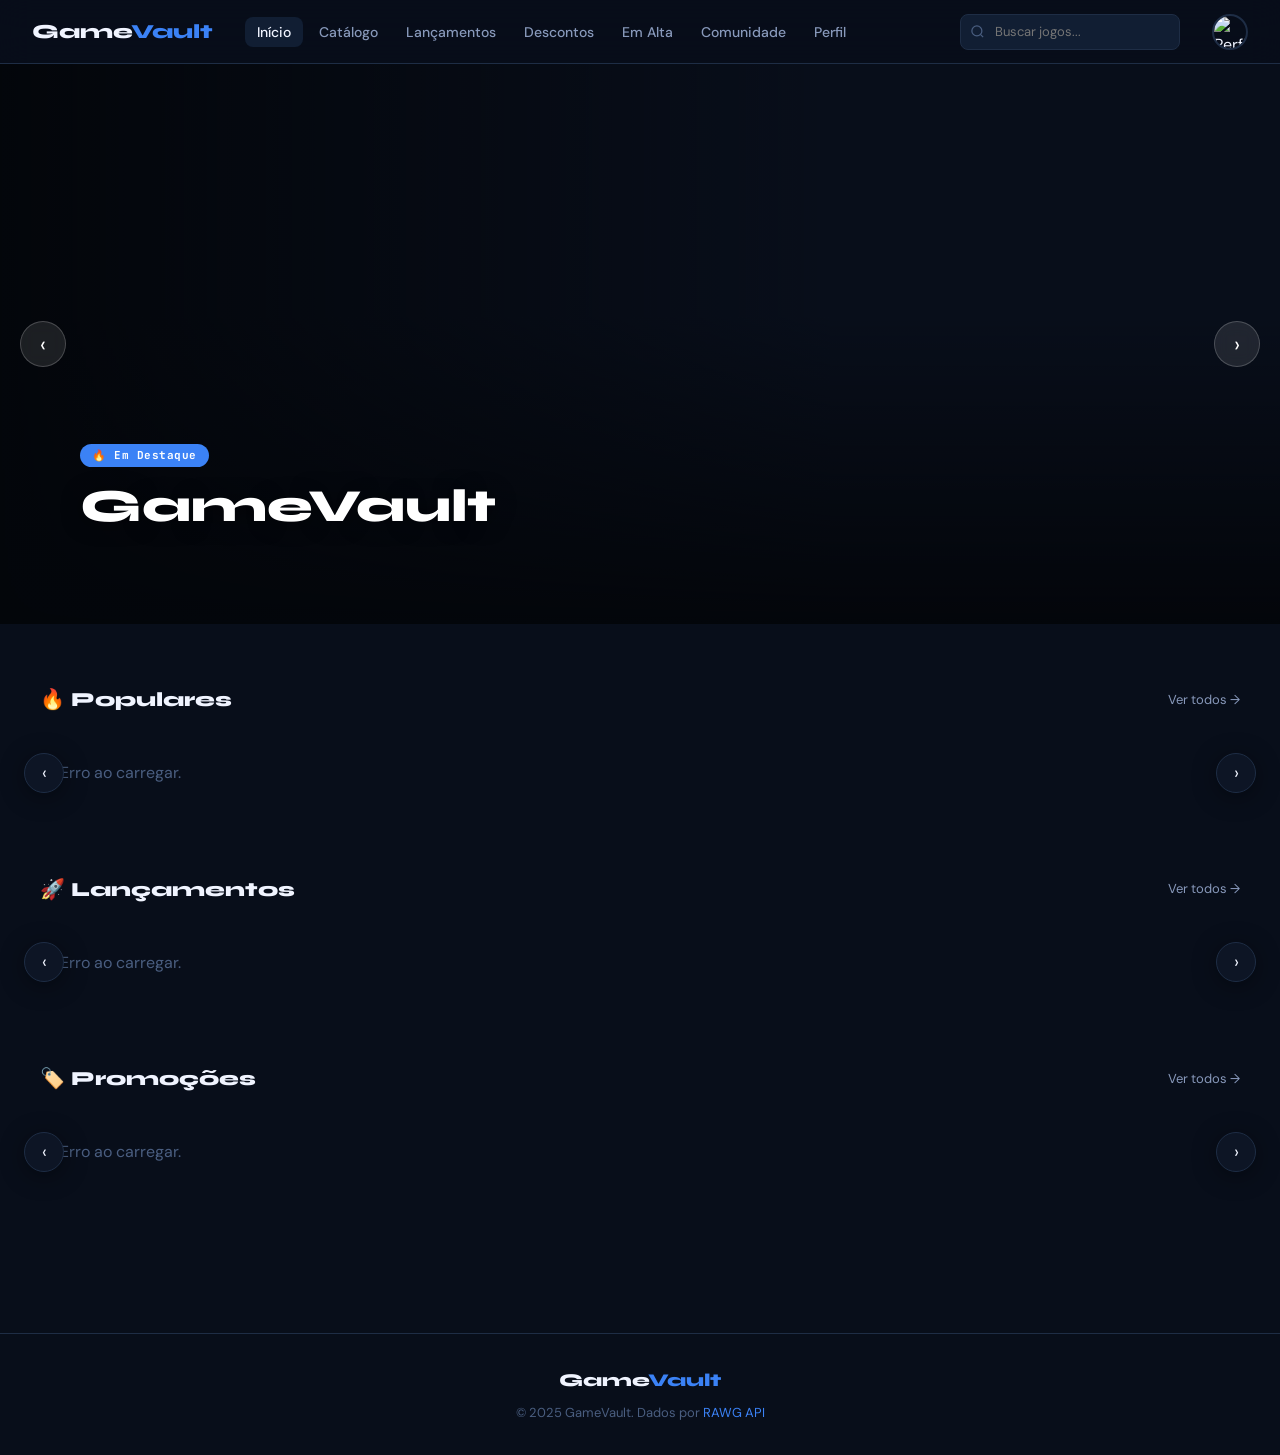
==== index.html @ f1d5cf56 "Fix: estrutura da página e api" ====
<!DOCTYPE html>
<html lang="pt-br" data-theme="">
<head>
  <meta charset="UTF-8">
  <meta name="viewport" content="width=device-width, initial-scale=1.0">
  <title>GameVault — Sua Plataforma Gamer</title>
  <link rel="stylesheet" href="css/main.css">
  <link rel="stylesheet" href="css/index.css">
</head>
<body>

  <!-- NAVBAR -->
  <header>
    <nav class="navbar">
      <a href="index.html" class="navLogo">Game<span>Vault</span></a>
      <ul class="navLinks">
        <li><a href="index.html" class="ativo">Início</a></li>
        <li><a href="pages/catalogo.html">Catálogo</a></li>
        <li><a href="pages/lancamentos.html">Lançamentos</a></li>
        <li><a href="pages/descontos.html">Descontos</a></li>
        <li><a href="pages/emAlta.html">Em Alta</a></li>
        <li><a href="pages/comunidade.html">Comunidade</a></li>
        <li><a href="pages/perfil.html">Perfil</a></li>
      </ul>
      <div class="navSearch">
        <svg width="15" height="15" fill="none" stroke="currentColor" stroke-width="2" viewBox="0 0 24 24"><circle cx="11" cy="11" r="8"/><path d="m21 21-4.35-4.35"/></svg>
        <input type="text" id="buscaNavbar" placeholder="Buscar jogos..." autocomplete="off">
        <div class="resultsBusca" id="resultadosBusca"></div>
      </div>
      <a href="pages/perfil.html">
        <img class="navAvatar" id="avatarNavbar" src="https://placehold.co/36x36/0d1525/4a5e80?text=G" alt="Perfil">
      </a>
    </nav>
  </header>

  <div class="paginaWrapper">

    <!-- HERO -->
    <section class="hero" id="hero">
      <div class="heroBg" id="heroBg"></div>
      <div class="heroConteudo">
        <span class="heroBadge">🔥 Em Destaque</span>
        <h1 class="heroTitulo" id="heroTitulo">Carregando...</h1>
        <p class="heroDesc" id="heroDesc"></p>
        <div class="heroMeta" id="heroMeta"></div>
        <div class="heroAcoes" id="heroAcoes"></div>
      </div>
      <div class="heroPontos" id="heroPontos"></div>
      <button class="heroNav heroNavPrev" id="heroPrev">‹</button>
      <button class="heroNav heroNavNext" id="heroNext">›</button>
    </section>

    <!-- CONTEÚDO PRINCIPAL -->
    <main class="conteudoPrincipal">

      <!-- Populares -->
      <section class="secaoCarrossel">
        <div class="secaoHeader">
          <h2 class="secaoTitulo">🔥 Populares</h2>
          <a href="pages/catalogo.html" class="linkVerTodos">Ver todos →</a>
        </div>
        <div class="carrosselWrapper">
          <button class="btnCarrossel btnCarrosselPrev" id="prevPopular">‹</button>
          <div class="carrosselTrack" id="trackPopular"></div>
          <button class="btnCarrossel btnCarrosselNext" id="nextPopular">›</button>
        </div>
      </section>

      <!-- Lançamentos -->
      <section class="secaoCarrossel">
        <div class="secaoHeader">
          <h2 class="secaoTitulo">🚀 Lançamentos</h2>
          <a href="pages/lancamentos.html" class="linkVerTodos">Ver todos →</a>
        </div>
        <div class="carrosselWrapper">
          <button class="btnCarrossel btnCarrosselPrev" id="prevLancamentos">‹</button>
          <div class="carrosselTrack" id="trackLancamentos"></div>
          <button class="btnCarrossel btnCarrosselNext" id="nextLancamentos">›</button>
        </div>
      </section>

      <!-- Promoções -->
      <section class="secaoCarrossel">
        <div class="secaoHeader">
          <h2 class="secaoTitulo">🏷️ Promoções</h2>
          <a href="pages/descontos.html" class="linkVerTodos">Ver todos →</a>
        </div>
        <div class="carrosselWrapper">
          <button class="btnCarrossel btnCarrosselPrev" id="prevDeals">‹</button>
          <div class="carrosselTrack" id="trackDeals"></div>
          <button class="btnCarrossel btnCarrosselNext" id="nextDeals">›</button>
        </div>
      </section>

    </main>

    <footer>
      <div class="logoFooter">Game<span>Vault</span></div>
      <p>© 2025 GameVault. Dados por <a href="https://rawg.io" target="_blank">RAWG API</a></p>
    </footer>

  </div>

  <script src="js/storage.js"></script>
  <script src="js/api.js"></script>
  <script src="js/ui.js"></script>
  <script src="js/index.js"></script>
</body>
</html>
---- css/main.css ----
/* ===== GAMEVAULT — MAIN CSS ===== */

@import url('https://fonts.googleapis.com/css2?family=Syne:wght@700;800&family=DM+Sans:ital,wght@0,400;0,500;0,600;1,400&family=JetBrains+Mono:wght@500;700&display=swap');

/* ===== VARIÁVEIS ===== */
:root {
  --bg:         #080e1a;
  --bgCard:     #0d1525;
  --bgElevated: #111e33;
  --border:     #1e2d45;
  --borderHover:#2a3f5e;
  --text:       #f0f4ff;
  --textSub:    #8899bb;
  --textMuted:  #4a5e80;
  --accent:     #3b82f6;
  --accentGlow: rgba(59,130,246,0.18);
  --accentHover:#60a5fa;
  --orange:     #f59e0b;
  --green:      #10b981;
  --red:        #ef4444;
  --navBg:      rgba(8,14,26,0.85);
  --radius:     12px;
  --radiusSm:   8px;
  --radiusLg:   16px;
  --font:       'DM Sans', sans-serif;
  --fontDisplay:'Syne', sans-serif;
  --fontMono:   'JetBrains Mono', monospace;
  --transition: 0.2s ease;
  --shadow:     0 4px 24px rgba(0,0,0,0.4);
  --shadowGlow: 0 0 20px rgba(59,130,246,0.15);
}

[data-theme="neon"] {
  --accent:     #a855f7;
  --accentGlow: rgba(168,85,247,0.18);
  --accentHover:#c084fc;
  --bg:         #07030f;
  --bgCard:     #0e0520;
  --bgElevated: #130828;
  --border:     #2d1254;
  --borderHover:#4c1d8a;
}

[data-theme="sunset"] {
  --accent:     #f97316;
  --accentGlow: rgba(249,115,22,0.18);
  --accentHover:#fb923c;
  --bg:         #0f0805;
  --bgCard:     #1a0f08;
  --bgElevated: #241408;
  --border:     #3d2010;
  --borderHover:#5c3018;
}

[data-theme="forest"] {
  --accent:     #22c55e;
  --accentGlow: rgba(34,197,94,0.18);
  --accentHover:#4ade80;
  --bg:         #050f08;
  --bgCard:     #0a1810;
  --bgElevated: #0f2218;
  --border:     #163524;
  --borderHover:#1f4d33;
}

[data-theme="light"] {
  --bg:         #f0f4ff;
  --bgCard:     #ffffff;
  --bgElevated: #e8edf8;
  --border:     #d0daf0;
  --borderHover:#a0b4d8;
  --text:       #0f1f3d;
  --textSub:    #3a5080;
  --textMuted:  #7090b8;
  --navBg:      rgba(240,244,255,0.88);
}

/* ===== RESET ===== */
*, *::before, *::after { box-sizing: border-box; margin: 0; padding: 0; }

html { scroll-behavior: smooth; }

body {
  font-family: var(--font);
  background: var(--bg);
  color: var(--text);
  line-height: 1.6;
  min-height: 100vh;
  -webkit-font-smoothing: antialiased;
}

a { color: inherit; text-decoration: none; }
button { font-family: var(--font); cursor: pointer; }
img { display: block; max-width: 100%; }
input, textarea, select { font-family: var(--font); }

/* ===== NAVBAR ===== */
.navbar {
  position: fixed;
  top: 0; left: 0; right: 0;
  z-index: 100;
  height: 64px;
  display: flex;
  align-items: center;
  gap: 32px;
  padding: 0 32px;
  background: var(--navBg);
  backdrop-filter: blur(16px);
  border-bottom: 1px solid var(--border);
  transition: background var(--transition);
}

.navLogo {
  font-family: var(--fontDisplay);
  font-size: 20px;
  font-weight: 800;
  white-space: nowrap;
  flex-shrink: 0;
}
.navLogo span { color: var(--accent); }

.navLinks {
  display: flex;
  align-items: center;
  gap: 4px;
  list-style: none;
  flex: 1;
}

.navLinks a {
  font-size: 14px;
  font-weight: 500;
  color: var(--textSub);
  padding: 6px 12px;
  border-radius: var(--radiusSm);
  transition: all var(--transition);
  white-space: nowrap;
}

.navLinks a:hover,
.navLinks a.ativo { color: var(--text); background: var(--bgElevated); }

.navSearch {
  position: relative;
  display: flex;
  align-items: center;
}

.navSearch svg {
  position: absolute;
  left: 10px;
  color: var(--textMuted);
  pointer-events: none;
  flex-shrink: 0;
}

.navSearch input {
  width: 220px;
  height: 36px;
  background: var(--bgElevated);
  border: 1px solid var(--border);
  border-radius: var(--radiusSm);
  color: var(--text);
  font-size: 13px;
  padding: 0 12px 0 34px;
  outline: none;
  transition: all var(--transition);
}

.navSearch input:focus {
  border-color: var(--accent);
  box-shadow: 0 0 0 3px var(--accentGlow);
  width: 280px;
}

.resultsBusca {
  position: absolute;
  top: calc(100% + 8px);
  left: 0;
  right: 0;
  background: var(--bgCard);
  border: 1px solid var(--border);
  border-radius: var(--radius);
  overflow: hidden;
  display: none;
  z-index: 200;
  box-shadow: var(--shadow);
  min-width: 320px;
}

.resultsBusca.aberto { display: block; }

.itemResultado {
  display: flex;
  align-items: center;
  gap: 12px;
  padding: 10px 14px;
  cursor: pointer;
  transition: background var(--transition);
}
.itemResultado:hover { background: var(--bgElevated); }
.itemResultado img {
  width: 48px;
  height: 32px;
  border-radius: 4px;
  object-fit: cover;
  flex-shrink: 0;
}
.itemResultado .nome { font-size: 13px; font-weight: 600; color: var(--text); }
.itemResultado .meta { font-size: 11px; color: var(--textMuted); margin-top: 1px; }

.navAvatar {
  width: 36px;
  height: 36px;
  border-radius: 50%;
  object-fit: cover;
  border: 2px solid var(--border);
  flex-shrink: 0;
  transition: border-color var(--transition);
}
.navAvatar:hover { border-color: var(--accent); }

/* ===== BOTÕES ===== */
.btn {
  display: inline-flex;
  align-items: center;
  gap: 6px;
  padding: 10px 20px;
  border-radius: var(--radiusSm);
  font-size: 14px;
  font-weight: 600;
  border: none;
  transition: all var(--transition);
  cursor: pointer;
  white-space: nowrap;
}

.btnPrimario {
  background: var(--accent);
  color: #fff;
}
.btnPrimario:hover { background: var(--accentHover); transform: translateY(-1px); }

.btnSecundario {
  background: var(--bgElevated);
  color: var(--text);
  border: 1px solid var(--border);
}
.btnSecundario:hover { border-color: var(--borderHover); background: var(--border); }

.btnSm { padding: 6px 14px; font-size: 13px; }

/* ===== CARDS DE JOGO ===== */
.gridJogos {
  display: grid;
  grid-template-columns: repeat(auto-fill, minmax(200px, 1fr));
  gap: 16px;
}

.cardJogo {
  background: var(--bgCard);
  border: 1px solid var(--border);
  border-radius: var(--radius);
  overflow: hidden;
  cursor: pointer;
  transition: all var(--transition);
}

.cardJogo:hover {
  transform: translateY(-4px);
  border-color: var(--borderHover);
  box-shadow: var(--shadowGlow);
}

.cardImagem {
  position: relative;
  aspect-ratio: 16/9;
  overflow: hidden;
  background: var(--bgElevated);
}

.cardImagem img {
  width: 100%;
  height: 100%;
  object-fit: cover;
  transition: transform 0.4s ease;
}

.cardJogo:hover .cardImagem img { transform: scale(1.05); }

.badgeDesconto {
  position: absolute;
  top: 8px;
  left: 8px;
  background: var(--red);
  color: #fff;
  font-family: var(--fontMono);
  font-size: 11px;
  font-weight: 700;
  padding: 2px 8px;
  border-radius: 4px;
}

.btnFavoritar {
  position: absolute;
  top: 8px;
  right: 8px;
  width: 30px;
  height: 30px;
  background: rgba(0,0,0,0.6);
  border: none;
  border-radius: 50%;
  color: var(--textMuted);
  font-size: 16px;
  display: flex;
  align-items: center;
  justify-content: center;
  cursor: pointer;
  transition: all var(--transition);
  backdrop-filter: blur(4px);
}
.btnFavoritar:hover, .btnFavoritar.ativo { color: var(--red); }

.cardCorpo {
  padding: 12px;
}

.cardTitulo {
  font-size: 14px;
  font-weight: 600;
  color: var(--text);
  margin-bottom: 6px;
  white-space: nowrap;
  overflow: hidden;
  text-overflow: ellipsis;
}

.cardTags {
  display: flex;
  gap: 4px;
  flex-wrap: wrap;
  margin-bottom: 8px;
}

.tag {
  font-size: 11px;
  font-weight: 500;
  background: var(--bgElevated);
  color: var(--textSub);
  padding: 2px 8px;
  border-radius: 99px;
  border: 1px solid var(--border);
}

.cardMeta {
  display: flex;
  align-items: center;
  justify-content: space-between;
  gap: 8px;
}

.cardNota {
  color: var(--orange);
  font-size: 13px;
  font-weight: 600;
}

.cardPreco { font-size: 13px; font-weight: 700; font-family: var(--fontMono); }
.precoOriginal { color: var(--textMuted); text-decoration: line-through; font-size: 11px; }
.precoFinal { color: var(--green); }
.precoGratuito { color: var(--accent); }

/* ===== SKELETON ===== */
.skeleton {
  background: linear-gradient(90deg, var(--bgElevated) 25%, var(--border) 50%, var(--bgElevated) 75%);
  background-size: 200% 100%;
  animation: shimmer 1.5s infinite;
  border-radius: 4px;
}

@keyframes shimmer {
  0% { background-position: 200% 0; }
  100% { background-position: -200% 0; }
}

.skCard {
  background: var(--bgCard);
  border: 1px solid var(--border);
  border-radius: var(--radius);
  overflow: hidden;
}

.skImagem { aspect-ratio: 16/9; }
.skCorpo { padding: 12px; }
.skTitulo { height: 14px; margin-bottom: 8px; border-radius: 4px; }
.skTag { height: 10px; width: 60%; margin-bottom: 8px; border-radius: 4px; }
.skPreco { height: 12px; width: 40%; border-radius: 4px; }

/* ===== MODAL ===== */
.modalOverlay {
  position: fixed;
  inset: 0;
  background: rgba(0,0,0,0.8);
  z-index: 500;
  display: flex;
  align-items: center;
  justify-content: center;
  padding: 20px;
  animation: fadeIn 0.2s ease;
}

@keyframes fadeIn {
  from { opacity: 0; }
  to { opacity: 1; }
}

.modal {
  background: var(--bgCard);
  border: 1px solid var(--border);
  border-radius: var(--radiusLg);
  width: 100%;
  max-width: 680px;
  max-height: 90vh;
  overflow-y: auto;
  animation: slideUp 0.25s ease;
}

@keyframes slideUp {
  from { transform: translateY(20px); opacity: 0; }
  to { transform: translateY(0); opacity: 1; }
}

.modalHero {
  position: relative;
  aspect-ratio: 16/6;
  overflow: hidden;
}

.modalHero img {
  width: 100%;
  height: 100%;
  object-fit: cover;
}

.modalHero::after {
  content: '';
  position: absolute;
  inset: 0;
  background: linear-gradient(to top, var(--bgCard) 0%, transparent 60%);
}

.btnFecharModal {
  position: absolute;
  top: 12px;
  right: 12px;
  width: 36px;
  height: 36px;
  background: rgba(0,0,0,0.7);
  border: none;
  border-radius: 50%;
  color: #fff;
  font-size: 18px;
  display: flex;
  align-items: center;
  justify-content: center;
  cursor: pointer;
  z-index: 10;
  backdrop-filter: blur(4px);
  transition: background var(--transition);
}
.btnFecharModal:hover { background: var(--red); }

.modalCorpo { padding: 20px 24px 28px; }

.modalTitulo {
  font-family: var(--fontDisplay);
  font-size: 24px;
  font-weight: 800;
  color: var(--text);
  margin-bottom: 10px;
}

.modalMeta {
  display: flex;
  align-items: center;
  gap: 16px;
  flex-wrap: wrap;
  margin-bottom: 14px;
  font-size: 13px;
  color: var(--textSub);
}

.modalMeta .nota { color: var(--orange); font-weight: 700; }

.modalTags {
  display: flex;
  gap: 6px;
  flex-wrap: wrap;
  margin-bottom: 16px;
}

.modalPreco {
  margin-bottom: 16px;
}

.modalDesc {
  font-size: 14px;
  color: var(--textSub);
  line-height: 1.7;
  margin-bottom: 20px;
}

.estrelas {
  display: flex;
  gap: 4px;
  margin-bottom: 20px;
}

.estrela {
  background: none;
  border: none;
  font-size: 24px;
  cursor: pointer;
  color: var(--textMuted);
  transition: color var(--transition), transform var(--transition);
  padding: 0 2px;
}
.estrela:hover, .estrela.ativa { color: var(--orange); }
.estrela:hover { transform: scale(1.2); }

.modalAcoes {
  display: flex;
  gap: 10px;
  flex-wrap: wrap;
  margin-bottom: 16px;
}

.reviewInline {
  display: none;
}

.reviewInline textarea {
  width: 100%;
  background: var(--bgElevated);
  border: 1px solid var(--border);
  border-radius: var(--radiusSm);
  color: var(--text);
  padding: 12px;
  font-size: 14px;
  resize: vertical;
  min-height: 90px;
  outline: none;
  transition: border-color var(--transition);
}
.reviewInline textarea:focus { border-color: var(--accent); }
.reviewInline .btnPrimario { margin-top: 8px; }

/* ===== CARROSSEL ===== */
.carrosselWrapper {
  position: relative;
}

.carrosselTrack {
  display: flex;
  gap: 16px;
  overflow-x: auto;
  scroll-behavior: smooth;
  scrollbar-width: none;
  padding: 4px 0 12px;
}
.carrosselTrack::-webkit-scrollbar { display: none; }
.carrosselTrack .cardJogo { flex: 0 0 200px; }

.btnCarrossel {
  position: absolute;
  top: 50%;
  transform: translateY(-60%);
  z-index: 10;
  width: 40px;
  height: 40px;
  background: var(--bgCard);
  border: 1px solid var(--border);
  border-radius: 50%;
  color: var(--text);
  font-size: 18px;
  display: flex;
  align-items: center;
  justify-content: center;
  cursor: pointer;
  transition: all var(--transition);
  box-shadow: var(--shadow);
}
.btnCarrossel:hover { background: var(--accent); border-color: var(--accent); }
.btnCarrosselPrev { left: -16px; }
.btnCarrosselNext { right: -16px; }

/* ===== SECTION HEADER ===== */
.secaoHeader {
  display: flex;
  align-items: center;
  justify-content: space-between;
  margin-bottom: 20px;
}

.secaoTitulo {
  font-family: var(--fontDisplay);
  font-size: 20px;
  font-weight: 800;
  color: var(--text);
}

.linkVerTodos {
  font-size: 13px;
  color: var(--textSub);
  transition: color var(--transition);
}
.linkVerTodos:hover { color: var(--accent); }

/* ===== FOOTER ===== */
footer {
  border-top: 1px solid var(--border);
  padding: 32px;
  text-align: center;
  color: var(--textMuted);
  font-size: 13px;
  margin-top: 60px;
}

footer .logoFooter {
  font-family: var(--fontDisplay);
  font-size: 18px;
  font-weight: 800;
  color: var(--text);
  margin-bottom: 8px;
}
footer .logoFooter span { color: var(--accent); }
footer a { color: var(--accent); }

/* ===== TOAST ===== */
#toastContainer {
  position: fixed;
  bottom: 24px;
  right: 24px;
  z-index: 1000;
  display: flex;
  flex-direction: column;
  gap: 8px;
}

.toast {
  padding: 12px 20px;
  border-radius: var(--radiusSm);
  font-size: 14px;
  font-weight: 500;
  box-shadow: var(--shadow);
  animation: toastIn 0.3s ease;
}

.toast.sucesso { background: var(--green); color: #fff; }
.toast.erro { background: var(--red); color: #fff; }
.toast.aviso { background: var(--orange); color: #000; }
.toast.padrao { background: var(--bgCard); color: var(--text); border: 1px solid var(--border); }

@keyframes toastIn {
  from { opacity: 0; transform: translateX(20px); }
  to { opacity: 1; transform: translateX(0); }
}

/* ===== SPINNER ===== */
.spinner {
  width: 32px;
  height: 32px;
  border: 3px solid var(--border);
  border-top-color: var(--accent);
  border-radius: 50%;
  animation: spin 0.8s linear infinite;
}

@keyframes spin { to { transform: rotate(360deg); } }

.centralizador {
  display: flex;
  align-items: center;
  justify-content: center;
  gap: 12px;
  padding: 40px;
  color: var(--textSub);
  font-size: 14px;
}

/* ===== LOADING SPINNER ===== */
.carregando {
  display: flex;
  align-items: center;
  justify-content: center;
  padding: 40px;
}

/* ===== PAGE WRAPPER ===== */
.paginaWrapper {
  padding-top: 64px;
  min-height: 100vh;
}

/* ===== RESPONSIVO ===== */
@media (max-width: 768px) {
  .navbar { padding: 0 16px; gap: 12px; }
  .navLinks { display: none; }
  .navSearch input { width: 160px; }
  .navSearch input:focus { width: 200px; }
  .gridJogos { grid-template-columns: repeat(auto-fill, minmax(160px, 1fr)); gap: 12px; }
  .btnCarrossel { display: none; }
  .modal { max-height: 95vh; }
  .modalCorpo { padding: 16px 18px 24px; }
}
---- css/index.css ----
/* ===== INDEX PAGE ===== */

/* Hero */
.hero {
  position: relative;
  height: 560px;
  display: flex;
  align-items: flex-end;
  overflow: hidden;
}

.heroBg {
  position: absolute;
  inset: 0;
  background-size: cover;
  background-position: center;
  filter: brightness(0.4);
  transition: background-image 0.6s ease;
}

.heroBg::after {
  content: '';
  position: absolute;
  inset: 0;
  background:
    linear-gradient(to top, var(--bg) 0%, transparent 55%),
    linear-gradient(to right, var(--bg) 0%, transparent 65%);
}

.heroConteudo {
  position: relative;
  z-index: 2;
  padding: 0 80px 56px;
  max-width: 600px;
}

.heroBadge {
  display: inline-block;
  background: var(--accent);
  color: #fff;
  font-size: 11px;
  font-weight: 700;
  padding: 3px 12px;
  border-radius: 99px;
  letter-spacing: 0.5px;
  margin-bottom: 14px;
  font-family: var(--fontMono);
}

.heroTitulo {
  font-family: var(--fontDisplay);
  font-size: 46px;
  font-weight: 800;
  line-height: 1.1;
  color: #fff;
  margin-bottom: 10px;
  text-shadow: 0 2px 20px rgba(0,0,0,0.5);
}

.heroDesc {
  font-size: 15px;
  color: rgba(255,255,255,0.65);
  margin-bottom: 14px;
}

.heroMeta {
  display: flex;
  align-items: center;
  gap: 14px;
  margin-bottom: 22px;
  flex-wrap: wrap;
}

.heroNota { color: var(--orange); font-weight: 700; font-size: 14px; }
.heroData { color: rgba(255,255,255,0.55); font-size: 13px; }
.heroDesconto {
  background: var(--red);
  color: #fff;
  padding: 2px 8px;
  border-radius: 5px;
  font-size: 12px;
  font-weight: 700;
  font-family: var(--fontMono);
}

.heroAcoes { display: flex; gap: 10px; flex-wrap: wrap; }

.heroNav {
  position: absolute;
  top: 50%;
  transform: translateY(-50%);
  z-index: 5;
  width: 46px;
  height: 46px;
  background: rgba(255,255,255,0.1);
  border: 1px solid rgba(255,255,255,0.2);
  color: #fff;
  border-radius: 50%;
  font-size: 22px;
  display: flex;
  align-items: center;
  justify-content: center;
  cursor: pointer;
  backdrop-filter: blur(8px);
  transition: all var(--transition);
}
.heroNav:hover { background: var(--accent); border-color: var(--accent); }
.heroNavPrev { left: 20px; }
.heroNavNext { right: 20px; }

.heroPontos {
  position: absolute;
  bottom: 20px;
  right: 80px;
  display: flex;
  gap: 6px;
  z-index: 5;
}

.heroPonto {
  width: 8px;
  height: 8px;
  border-radius: 50%;
  background: rgba(255,255,255,0.3);
  border: none;
  cursor: pointer;
  transition: all var(--transition);
}

.heroPonto.ativo {
  background: var(--accent);
  width: 22px;
  border-radius: 99px;
}

/* Main */
.conteudoPrincipal {
  max-width: 1400px;
  margin: 0 auto;
  padding: 60px 40px 20px;
}

.secaoCarrossel {
  margin-bottom: 56px;
}

@media (max-width: 768px) {
  .heroTitulo { font-size: 28px; }
  .heroConteudo { padding: 0 20px 36px; }
  .heroPontos { right: 20px; }
  .conteudoPrincipal { padding: 40px 16px 20px; }
}
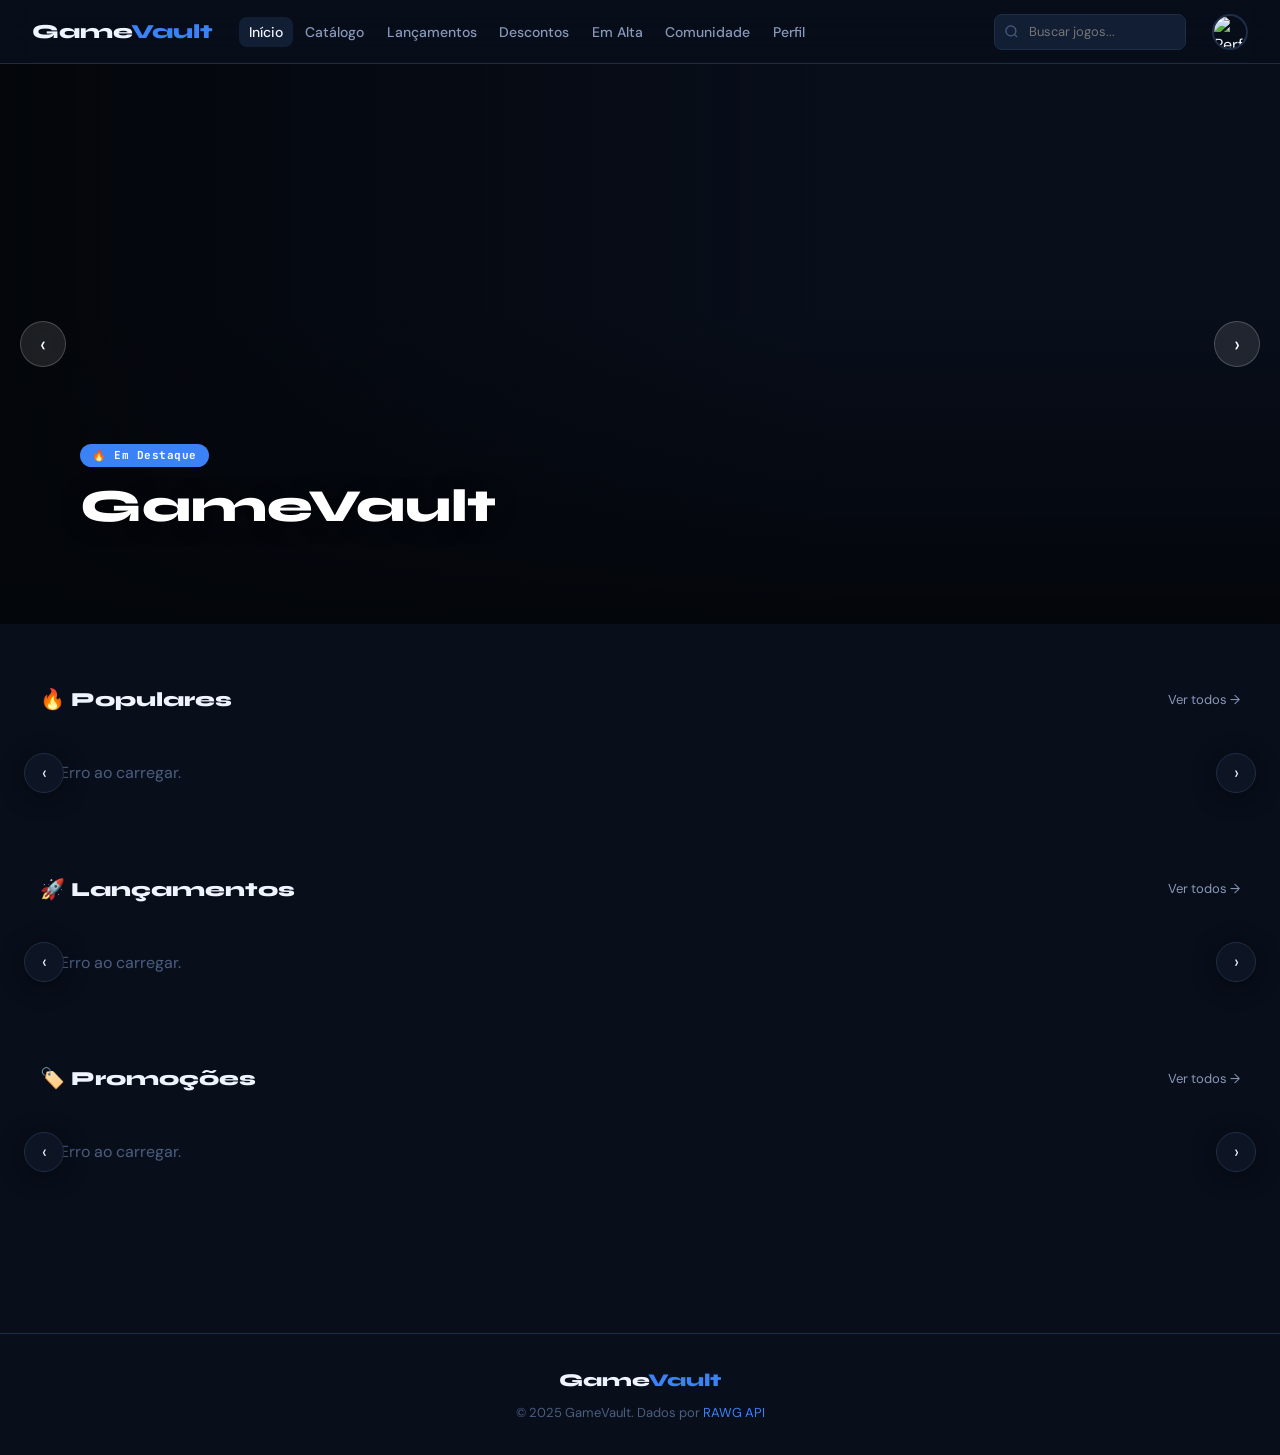
==== commit e9e97b7d: "feat: novas abas no perfil, filtro +18" ====
--- a/index.html
+++ b/index.html
@@ -13,7 +13,11 @@
   <header>
     <nav class="navbar">
       <a href="index.html" class="navLogo">Game<span>Vault</span></a>
-      <ul class="navLinks">
+      
+      <button class="menuMobileBtn" id="menuMobileBtn">
+        ☰
+      </button>
+      <ul class="navLinks" id="navLinks">
         <li><a href="index.html" class="ativo">Início</a></li>
         <li><a href="pages/catalogo.html">Catálogo</a></li>
         <li><a href="pages/lancamentos.html">Lançamentos</a></li>
@@ -22,12 +26,15 @@
         <li><a href="pages/comunidade.html">Comunidade</a></li>
         <li><a href="pages/perfil.html">Perfil</a></li>
       </ul>
+      <button class="searchMobileBtn" id="searchMobileBtn">
+        🔍
+      </button>
       <div class="navSearch">
         <svg width="15" height="15" fill="none" stroke="currentColor" stroke-width="2" viewBox="0 0 24 24"><circle cx="11" cy="11" r="8"/><path d="m21 21-4.35-4.35"/></svg>
         <input type="text" id="buscaNavbar" placeholder="Buscar jogos..." autocomplete="off">
         <div class="resultsBusca" id="resultadosBusca"></div>
       </div>
-      <a href="pages/perfil.html">
+      <a href="pages/perfil.html" class="navPerfil">
         <img class="navAvatar" id="avatarNavbar" src="https://placehold.co/36x36/0d1525/4a5e80?text=G" alt="Perfil">
       </a>
     </nav>
@@ -102,6 +109,7 @@
   </div>
 
   <script src="js/storage.js"></script>
+  <script src="js/filtroNsfw.js"></script>
   <script src="js/api.js"></script>
   <script src="js/ui.js"></script>
   <script src="js/index.js"></script>
--- a/css/main.css
+++ b/css/main.css
@@ -102,12 +102,13 @@
   height: 64px;
   display: flex;
   align-items: center;
-  gap: 32px;
-  padding: 0 32px;
+  gap: clamp(8px, 2vw, 32px);
+  padding: 0 clamp(16px, 3vw, 32px);
   background: var(--navBg);
   backdrop-filter: blur(16px);
   border-bottom: 1px solid var(--border);
   transition: background var(--transition);
+  overflow: visible;
 }
 
 .navLogo {
@@ -122,16 +123,17 @@
 .navLinks {
   display: flex;
   align-items: center;
-  gap: 4px;
+  gap: 2px;
   list-style: none;
   flex: 1;
+  min-width: 0;
 }
 
 .navLinks a {
-  font-size: 14px;
+  font-size: clamp(12px, 1.1vw, 14px);
   font-weight: 500;
   color: var(--textSub);
-  padding: 6px 12px;
+  padding: 6px clamp(6px, 0.8vw, 12px);
   border-radius: var(--radiusSm);
   transition: all var(--transition);
   white-space: nowrap;
@@ -155,7 +157,7 @@
 }
 
 .navSearch input {
-  width: 220px;
+  width: clamp(140px, 15vw, 220px);
   height: 36px;
   background: var(--bgElevated);
   border: 1px solid var(--border);
@@ -170,7 +172,7 @@
 .navSearch input:focus {
   border-color: var(--accent);
   box-shadow: 0 0 0 3px var(--accentGlow);
-  width: 280px;
+  width: clamp(160px, 18vw, 280px);
 }
 
 .resultsBusca {
@@ -212,10 +214,17 @@
 .navAvatar {
   width: 36px;
   height: 36px;
+  min-width: 36px;
+  min-height: 36px;
+  max-width: 36px;
+  max-height: 36px;
   border-radius: 50%;
   object-fit: cover;
+  object-position: center;
   border: 2px solid var(--border);
   flex-shrink: 0;
+  display: block;
+  aspect-ratio: 1 / 1;
   transition: border-color var(--transition);
 }
 .navAvatar:hover { border-color: var(--accent); }
@@ -253,7 +262,7 @@
 /* ===== CARDS DE JOGO ===== */
 .gridJogos {
   display: grid;
-  grid-template-columns: repeat(auto-fill, minmax(200px, 1fr));
+  grid-template-columns: repeat(auto-fill, minmax(min(200px, 100%), 1fr));
   gap: 16px;
 }
 
@@ -283,6 +292,7 @@
   width: 100%;
   height: 100%;
   object-fit: cover;
+  object-position: center;
   transition: transform 0.4s ease;
 }
 
@@ -558,10 +568,11 @@
 /* ===== CARROSSEL ===== */
 .carrosselWrapper {
   position: relative;
-}
-
+  width: 100%; /* FIX #1 */
+}
 .carrosselTrack {
   display: flex;
+  flex-direction: row; /* FIX #3 */
   gap: 16px;
   overflow-x: auto;
   scroll-behavior: smooth;
@@ -702,14 +713,334 @@
   min-height: 100vh;
 }
 
-/* ===== RESPONSIVO ===== */
+/* ===== MENU MOBILE ===== */
+
+.menuMobileBtn {
+  display: none;
+  background: none;
+  border: none;
+  color: white;
+  font-size: 30px;
+  cursor: pointer;
+}
+
+/* ===== PESQUISA MOBILE ===== */
+
+.searchMobileBtn {
+  display: none;
+}
+
+/* ===== RESPONSIVIDADE ===== */
+
+/* Celulares */
 @media (max-width: 768px) {
-  .navbar { padding: 0 16px; gap: 12px; }
-  .navLinks { display: none; }
-  .navSearch input { width: 160px; }
-  .navSearch input:focus { width: 200px; }
-  .gridJogos { grid-template-columns: repeat(auto-fill, minmax(160px, 1fr)); gap: 12px; }
-  .btnCarrossel { display: none; }
-  .modal { max-height: 95vh; }
-  .modalCorpo { padding: 16px 18px 24px; }
-}
+
+  .navbar {
+    height: auto;
+    flex-wrap: wrap;
+    padding: 16px 16px;
+    gap: 12px;
+  }
+
+  .navLogo {
+    width: 100%;
+    text-align: center;
+  }
+
+  .menuMobileBtn {
+    display: block;
+    position: fixed;
+    top: 16px;
+    left: 16px;
+    z-index: 9999;
+  }
+
+  .navLinks {
+    position: fixed;
+    top: 0;
+    left: -100%;
+    width: 260px;
+    height: 100vh;
+    background: #111;
+    flex-direction: column;
+    align-items: flex-start;
+    padding: 90px 24px;
+    gap: 18px;
+    transition: 0.3s;
+    z-index: 9998;
+  }
+
+  .navLinks.ativo {
+    left: 0;
+  }
+
+  .navLinks li {
+    width: 100%;
+  }
+
+  .navLinks a {
+    width: 100%;
+    display: flex;
+    align-items: center;
+    padding: 12px 16px;
+    border-radius: 10px;
+  }
+
+  .searchMobileBtn {
+    display: flex;
+    position: fixed;
+    top: 18px;
+    left: 58px;
+    z-index: 999;
+
+    background: none;
+    border: none;
+    color: white;
+    font-size: 20px;
+    cursor: pointer;
+  }
+
+  .navSearch {
+    position: fixed;
+    top: 72px;
+    left: 0;
+    width: 100%;
+    padding: 14px;
+    background: #081120;
+
+    transform: translateY(-120%);
+    opacity: 0;
+    pointer-events: none;
+
+    transition: 0.25s;
+    z-index: 9998;
+  }
+
+  .navSearch.ativo {
+    transform: translateY(0);
+    opacity: 1;
+    pointer-events: auto;
+  }
+
+  .navSearch input {
+    width: 100%;
+  }
+
+  .navSearch input:focus {
+    width: 100%;
+  }
+
+  .resultsBusca {
+    min-width: 100%;
+  }
+
+  .navPerfil {
+    position: fixed;
+    top: 14px;
+    right: 14px;
+    z-index: 9999;
+    display: flex;
+    align-items: center;
+    justify-content: center;
+  }
+
+  .navPerfil img {
+    width: 36px;
+    height: 36px;
+    min-width: 36px;
+    min-height: 36px;
+    max-width: 36px;
+    max-height: 36px;
+    border-radius: 50%;
+    object-fit: cover;
+    object-position: center;
+    border: 2px solid rgba(255,255,255,0.6);
+    display: block;
+    aspect-ratio: 1 / 1;
+  }
+
+  main {
+    padding-top: 16px;
+  }
+
+  .hero {
+    grid-template-columns: 1fr;
+    gap: 24px;
+  }
+
+  .heroContent h1 {
+    font-size: 32px;
+    line-height: 1.2;
+  }
+
+  .heroContent p {
+    font-size: 15px;
+  }
+
+  .cardsGrid,
+  .gamesGrid,
+  .promocoesGrid {
+    grid-template-columns: 1fr;
+  }
+
+  .cardGame img {
+    height: 220px;
+    object-fit: cover;
+  }
+
+  .sectionTitle {
+    font-size: 24px;
+  }
+
+  .perfilContainer {
+    grid-template-columns: 1fr;
+  }
+
+  .perfilSidebar {
+    width: 100%;
+  }
+
+  .perfilConteudo {
+    width: 100%;
+  }
+
+  footer {
+    text-align: center;
+    padding: 24px 16px;
+  }
+
+}
+
+
+/* ===== RESPONSIVIDADE INTERMEDIÁRIA (notebook pequeno / tablet landscape) ===== */
+@media (max-width: 1100px) and (min-width: 769px) {
+  .navbar {
+    gap: 8px;
+    padding: 0 16px;
+  }
+
+  .navLinks a {
+    font-size: 12px;
+    padding: 5px 7px;
+  }
+
+  .navSearch input {
+    width: 140px;
+  }
+
+  .navSearch input:focus {
+    width: 180px;
+  }
+}
+
+/* ===== CORREÇÕES DE RESPONSIVIDADE GERAL ===== */
+
+html, body {
+  overflow-x: hidden;
+  max-width: 100%;
+}
+
+/* Evita overflow horizontal em containers */
+.paginaWrapper,
+main,
+.layoutPerfil,
+.layoutListing,
+.layoutCatalogo {
+  min-width: 0;
+  box-sizing: border-box;
+}
+
+/* Cards não deformam */
+.cardJogo,
+.cardFavorito,
+.cardReview {
+  min-width: 0;
+  box-sizing: border-box;
+}
+
+/* Grids responsivos para tablets */
+@media (max-width: 1024px) and (min-width: 769px) {
+  .gridJogos {
+    grid-template-columns: repeat(auto-fill, minmax(180px, 1fr));
+  }
+
+  .gridFavoritos {
+    grid-template-columns: repeat(auto-fill, minmax(160px, 1fr));
+  }
+
+  .navbar {
+    padding: 0 20px;
+    gap: 12px;
+  }
+
+  .navSearch input {
+    width: 180px;
+  }
+}
+
+/* Ajustes mobile adicionais */
+@media (max-width: 768px) {
+  .gridFavoritos {
+    grid-template-columns: repeat(2, 1fr);
+    gap: 10px;
+  }
+
+  .gridJogos {
+    grid-template-columns: repeat(2, 1fr);
+    gap: 10px;
+  }
+
+  .statsPerfil {
+    flex-wrap: wrap;
+    gap: 8px;
+  }
+
+  .statDivider {
+    display: none;
+  }
+
+  .stat {
+    min-width: 60px;
+  }
+
+  .tabsPerfil {
+    overflow-x: auto;
+    -webkit-overflow-scrolling: touch;
+    scrollbar-width: none;
+    gap: 4px;
+  }
+  .tabsPerfil::-webkit-scrollbar { display: none; }
+
+  .tabPerfil {
+    white-space: nowrap;
+    flex-shrink: 0;
+  }
+
+  .cabecalhoSecao {
+    flex-wrap: wrap;
+    gap: 6px;
+  }
+
+  .barraBusca input {
+    width: 100%;
+    min-width: 0;
+  }
+
+  .barraBusca {
+    width: 100%;
+  }
+
+  .cabecalhoPagina {
+    flex-direction: column;
+    align-items: flex-start;
+  }
+
+  .controlesListing {
+    width: 100%;
+  }
+
+  .selectFiltro {
+    flex: 1;
+    min-width: 0;
+  }
+}
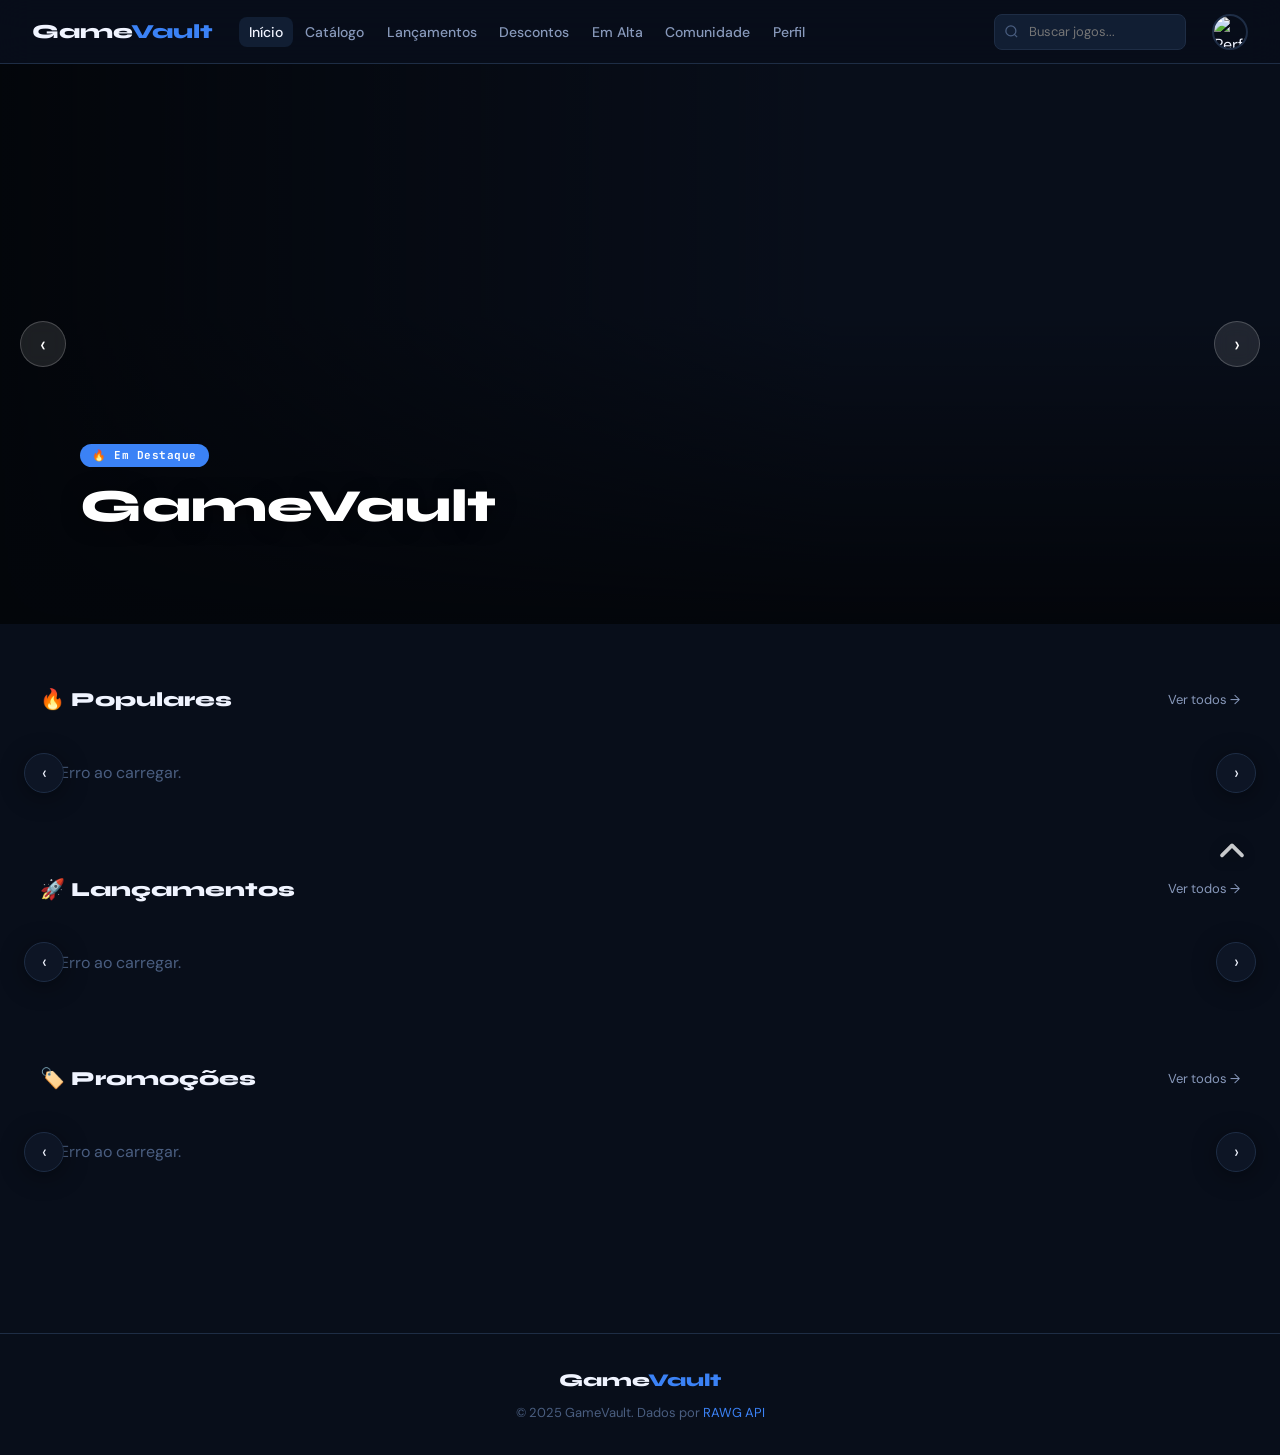
==== commit 98f6c7e1: "voltar ao topo" ====
--- a/index.html
+++ b/index.html
@@ -1,5 +1,6 @@
 <!DOCTYPE html>
 <html lang="pt-br" data-theme="">
+
 <head>
   <meta charset="UTF-8">
   <meta name="viewport" content="width=device-width, initial-scale=1.0">
@@ -7,13 +8,14 @@
   <link rel="stylesheet" href="css/main.css">
   <link rel="stylesheet" href="css/index.css">
 </head>
-<body>
+
+<body id="topo">
 
   <!-- NAVBAR -->
   <header>
     <nav class="navbar">
       <a href="index.html" class="navLogo">Game<span>Vault</span></a>
-      
+
       <button class="menuMobileBtn" id="menuMobileBtn">
         ☰
       </button>
@@ -30,7 +32,10 @@
         🔍
       </button>
       <div class="navSearch">
-        <svg width="15" height="15" fill="none" stroke="currentColor" stroke-width="2" viewBox="0 0 24 24"><circle cx="11" cy="11" r="8"/><path d="m21 21-4.35-4.35"/></svg>
+        <svg width="15" height="15" fill="none" stroke="currentColor" stroke-width="2" viewBox="0 0 24 24">
+          <circle cx="11" cy="11" r="8" />
+          <path d="m21 21-4.35-4.35" />
+        </svg>
         <input type="text" id="buscaNavbar" placeholder="Buscar jogos..." autocomplete="off">
         <div class="resultsBusca" id="resultadosBusca"></div>
       </div>
@@ -108,10 +113,17 @@
 
   </div>
 
+  <a href="#topo" id="btnTopo" class="btnTopo" title="Voltar ao topo" aria-label="Voltar ao topo">
+  <svg viewBox="0 0 24 24" aria-hidden="true">
+    <path d="M6 14l6-6 6 6"></path>
+  </svg>
+</a>
+
   <script src="js/storage.js"></script>
   <script src="js/filtroNsfw.js"></script>
   <script src="js/api.js"></script>
   <script src="js/ui.js"></script>
   <script src="js/index.js"></script>
 </body>
-</html>
+
+</html>
--- a/css/main.css
+++ b/css/main.css
@@ -1044,3 +1044,47 @@
     min-width: 0;
   }
 }
+
+
+
+.btnTopo {
+  position: fixed;
+  right: 20px;
+  bottom: 20px;
+
+  background: transparent;
+  border: 0;
+  padding: 8px;
+  cursor: pointer;
+
+  display: grid;
+  place-items: center;
+
+  color: #ffffff;
+  opacity: 0.78;
+  z-index: 100;
+
+  transition: transform 0.2s ease, opacity 0.2s ease, filter 0.2s ease;
+  filter: drop-shadow(0 2px 8px rgba(0, 0, 0, 0.45));
+}
+
+.btnTopo svg {
+  width: 40px;
+  height: 40px;
+  stroke: currentColor;
+  stroke-width: 2.2;
+  fill: none;
+  stroke-linecap: round;
+  stroke-linejoin: round;
+}
+
+.btnTopo:hover {
+  opacity: 1;
+  transform: translateY(-3px) scale(1.06);
+}
+
+.btnTopo:focus-visible {
+  outline: 2px solid rgba(255, 255, 255, 0.85);
+  outline-offset: 4px;
+  border-radius: 999px;
+}
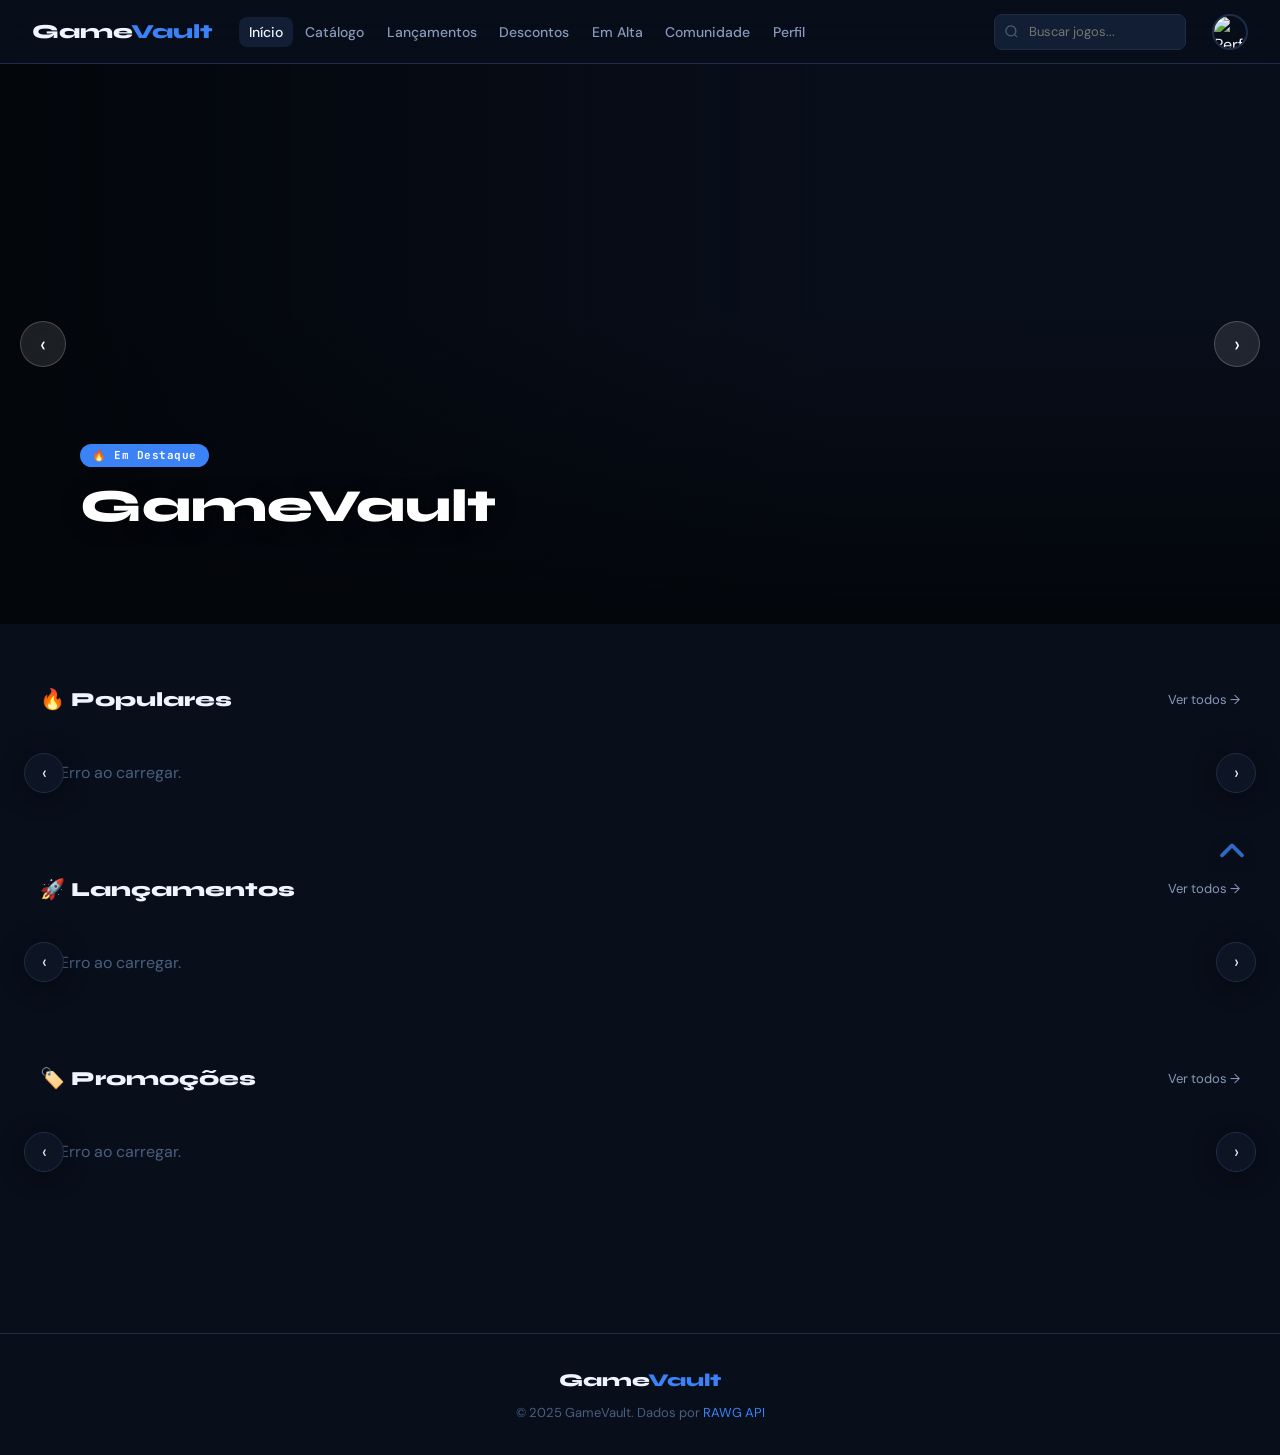
==== commit 840b7f5a: "Fix: ajustando responsividade part.2" ====
--- a/index.html
+++ b/index.html
@@ -7,6 +7,7 @@
   <title>GameVault — Sua Plataforma Gamer</title>
   <link rel="stylesheet" href="css/main.css">
   <link rel="stylesheet" href="css/index.css">
+  <link rel="icon" href="favicon.png" type="image/x-icon">
 </head>
 
 <body id="topo">
@@ -120,7 +121,6 @@
 </a>
 
   <script src="js/storage.js"></script>
-  <script src="js/filtroNsfw.js"></script>
   <script src="js/api.js"></script>
   <script src="js/ui.js"></script>
   <script src="js/index.js"></script>
--- a/css/main.css
+++ b/css/main.css
@@ -750,7 +750,7 @@
   .menuMobileBtn {
     display: block;
     position: fixed;
-    top: 16px;
+    top: 12px;
     left: 16px;
     z-index: 9999;
   }
@@ -802,7 +802,7 @@
 
   .navSearch {
     position: fixed;
-    top: 72px;
+    top: 64px;
     left: 0;
     width: 100%;
     padding: 14px;
@@ -823,7 +823,12 @@
   }
 
   .navSearch input {
+    padding-left: 36px;
     width: 100%;
+  }
+
+  .navSearch svg {
+    margin-left: 18px;
   }
 
   .navSearch input:focus {
@@ -1046,7 +1051,6 @@
 }
 
 
-
 .btnTopo {
   position: fixed;
   right: 20px;
@@ -1060,11 +1064,15 @@
   display: grid;
   place-items: center;
 
-  color: #ffffff;
+  color: var(--accent);
   opacity: 0.78;
   z-index: 100;
 
-  transition: transform 0.2s ease, opacity 0.2s ease, filter 0.2s ease;
+  transition:
+    transform var(--transition),
+    opacity var(--transition),
+    filter var(--transition);
+
   filter: drop-shadow(0 2px 8px rgba(0, 0, 0, 0.45));
 }
 
@@ -1080,11 +1088,16 @@
 
 .btnTopo:hover {
   opacity: 1;
+  color: var(--accentHover);
   transform: translateY(-3px) scale(1.06);
+
+  filter:
+    drop-shadow(0 2px 8px rgba(0, 0, 0, 0.45))
+    drop-shadow(0 0 10px var(--accentGlow));
 }
 
 .btnTopo:focus-visible {
-  outline: 2px solid rgba(255, 255, 255, 0.85);
+  outline: 2px solid var(--accent);
   outline-offset: 4px;
   border-radius: 999px;
 }
